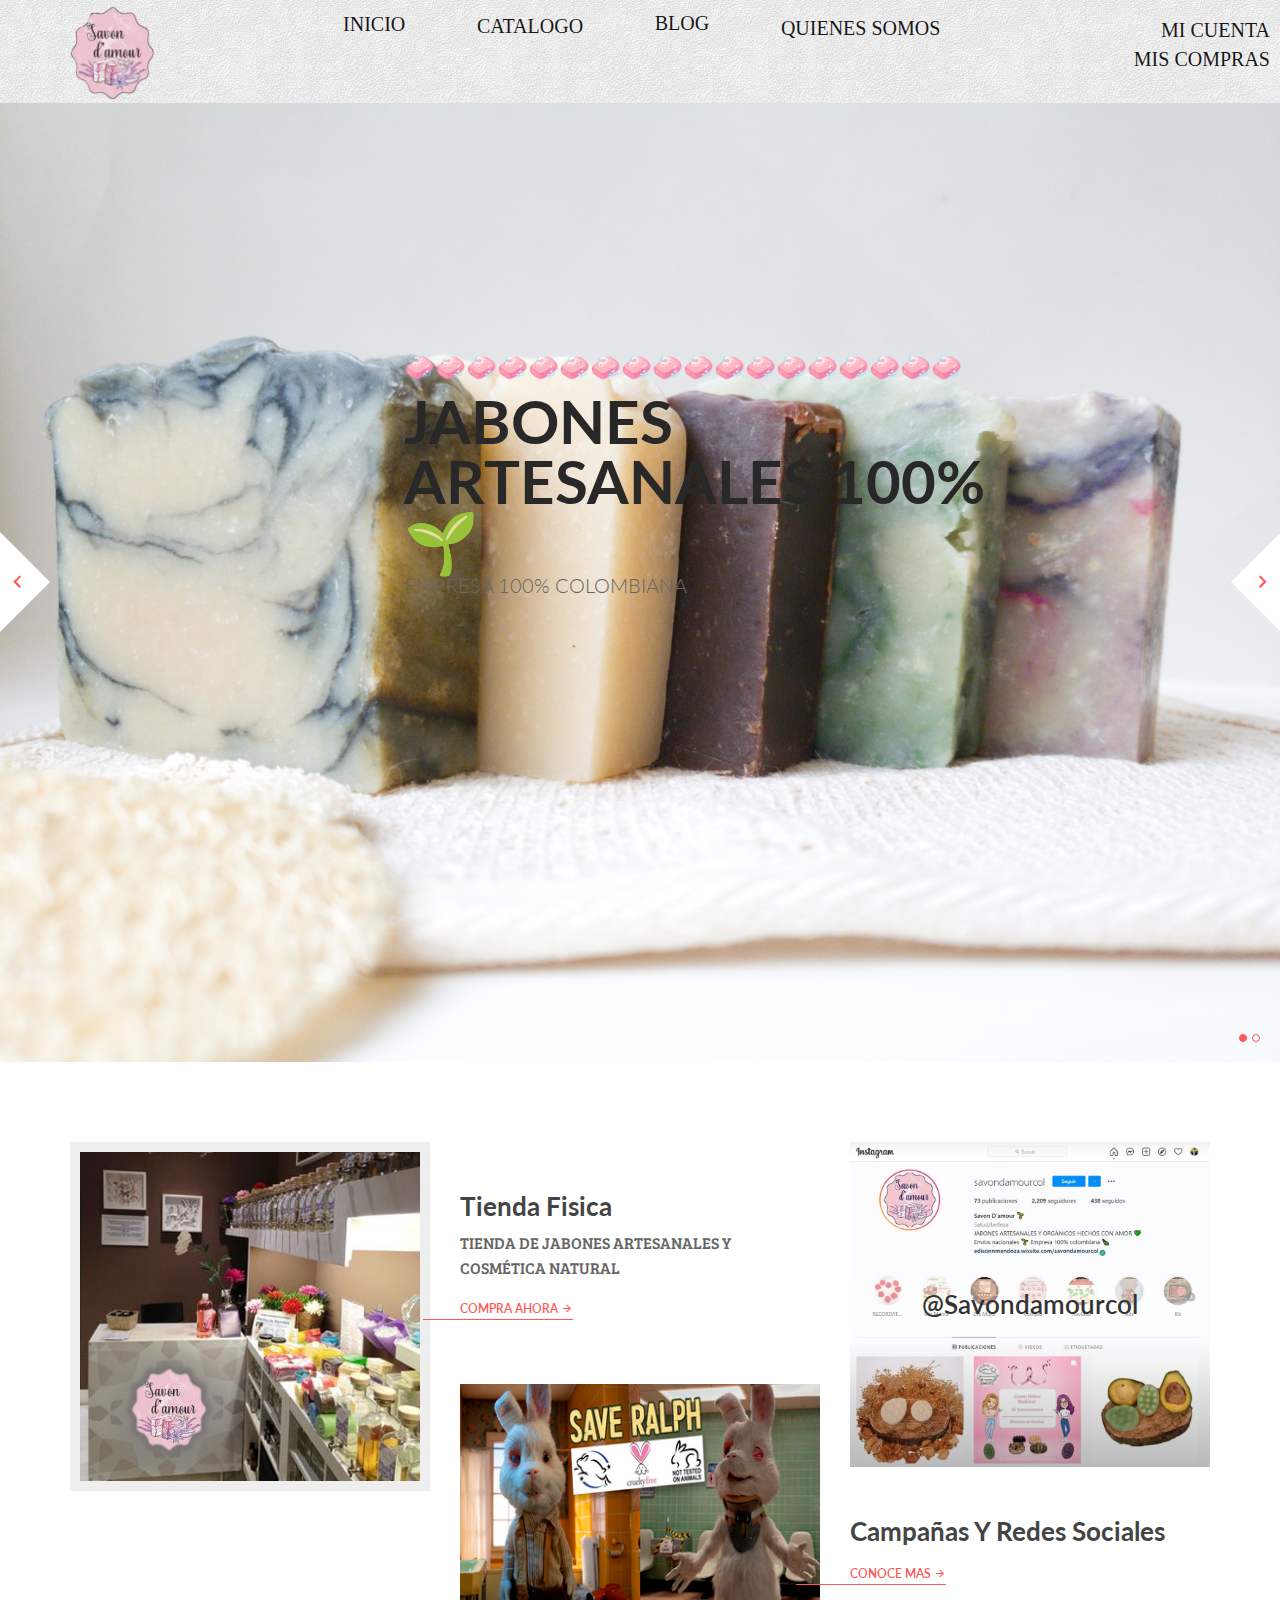
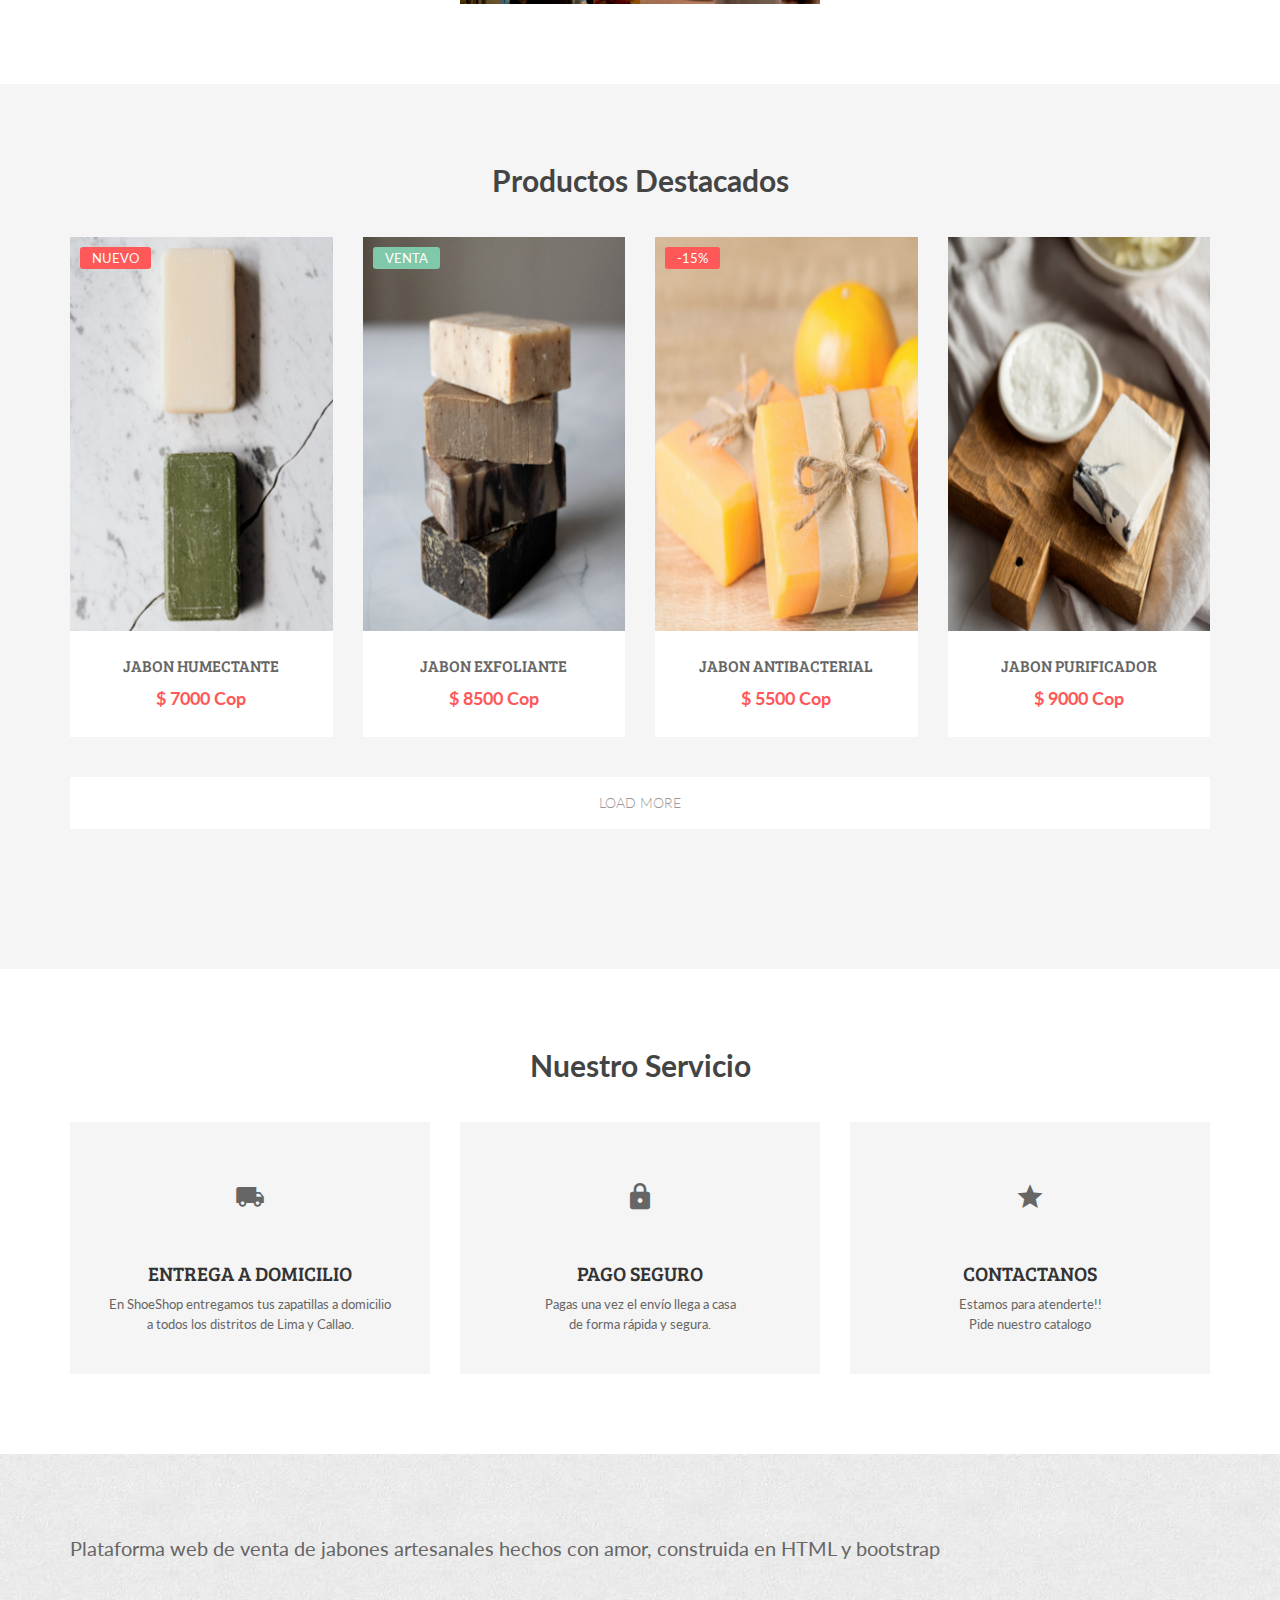
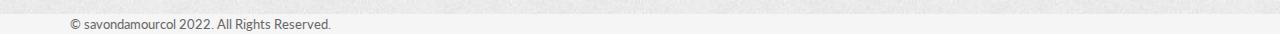
==== public/index.html @ d38d4f9b "subir proyecto" ====
<!DOCTYPE html>
<html class="no-js" lang="es">

<head>
  <meta charset="UTF-8" />
  <meta name="viewport" content="width=device-width, initial-scale=1.0" />

  <meta http-equiv="x-ua-compatible" content="ie=edge" />
  <title>Savon D Amour</title>
  <meta name="theme-color" content="#fe5858" />
  <meta name="description" content="" />
  <meta name="viewport" content="width=device-width, initial-scale=1" />
  <!-- favicon -->
  <link rel="shortcut icon" type="image/x-icon" href="img\soapicon.png" />

  <!-- Place favicon.ico in the root directory -->
  <!-- google fonts -->
  <link href="https://fonts.googleapis.com/css?family=Lato:400,900,700,300" rel="stylesheet" type="text/css" />
  <link href="https://fonts.googleapis.com/css?family=Bree+Serif" rel="stylesheet" type="text/css" />
  <!-- all css here -->
  <!-- bootstrap v3.3.6 css -->
  <link rel="stylesheet" href="css/bootstrap.min.css" />
  <!-- animate css -->
  <link rel="stylesheet" href="css/animate.css" />
  <!-- pe-icon-7-stroke -->
  <link rel="stylesheet" href="css/materialdesignicons.min.css" />
  <!-- pe-icon-7-stroke -->
  <link rel="stylesheet" href="css/jquery.simpleLens.css" />
  <!-- jquery-ui.min css -->
  <link rel="stylesheet" href="css/jquery-ui.min.css" />
  <!-- meanmenu css -->
  <link rel="stylesheet" href="css/meanmenu.min.css" />
  <!-- nivo.slider css -->
  <link rel="stylesheet" href="css/nivo-slider.css" />
  <!-- owl.carousel css -->
  <link rel="stylesheet" href="css/owl.carousel.css" />
  <!-- style css -->
  <link rel="stylesheet" href="style.css" />

  <style>
    #scrollUp {
      display: none !important;
    }
  </style>
  <!-- header  -->
</head>

<body>
  <div class="header">
    <div class="navegacion">
      <div class="logo" id="logoimagen">
        <a href="index.html"><img src="img\logosavon.png" alt="Savon D Amour logoATL" width="99px" /></a>
      </div>
      <div class="Menubarra">
        <ul class="menu">
          <li>
            <a href="index.html">
              <i class='bx bxs-ghost'></i>
              <span>Inicio</span>
            </a>

          </li>
          <li>
            <a href="../public/Catalogo/Catalogo.Html">
              <i class='bx bx-cloud'></i>
              <span>Catalogo</span>
            </a>

          </li>
          <li>
            <a href="">
              <i class='bx bx-food-menu'></i>
              <span>Blog</span>
            </a>
          </li>
          <li>
            <a href="../public/Quienes Somos/Quienes Somos.Html">
              <i class='bx bx-palette'></i>
              <span>Quienes Somos</span>
            </a>
          </li>

      </div>
      <div class="infouser">
        <ul>
          <li>
            <a href="">
              <span>MI CUENTA</span>
            </a>
          </li>
          <li>
            <a href="">
              <span>MIS COMPRAS</span>
            </a>
          </li>
        </ul>
      </div>
    </div>
  </div>

  <!-- header  end -->

  <!-- presentaciones -->
  <div class="main-slider-one slider-area">
    <div id="wrapper">
      <div class="slider-wrapper">
        <div id="mainSlider" class="nivoSlider">
          <img src="img/slider/home1/1.jpg" alt="main slider" title="#htmlcaption" />
          <img src="img/slider/home1/2.jpg" alt="main slider" title="#htmlcaption2" />
        </div>
        <div id="htmlcaption" class="nivo-html-caption slider-caption">
          <div class="container">
            <div class="slider-left slider-right">
              <div class="slide-text animated bounceInRight">
                <h3 class="bounceInDown">
                  &#x1f9fc&#x1f9fc&#x1f9fc&#x1f9fc&#x1f9fc&#x1f9fc&#x1f9fc&#x1f9fc&#x1f9fc&#x1f9fc&#x1f9fc&#x1f9fc&#x1f9fc&#x1f9fc&#x1f9fc&#x1f9fc&#x1f9fc&#x1f9fc
                </h3>
                <h1>Jabones Artesanales 100% &#x1f331</h1>
                <span>Empresa 100% colombiana</span>
              </div>
            </div>
          </div>
        </div>
        <div id="htmlcaption2" class="nivo-html-caption slider-caption">
          <div class="container">
            <div class="slider-left slider-right">
              <div class="slide-text animated bounceInRight">
                <h3>Elaborado por manos colombianas</h3>
                <h1>Conoce Nuestro Catalogo</h1>
                <span></span>
              </div>
              <div class="one-p animated bounceInLeft">
                <p>


                  En nuestra tienda de jabones artesanales y cosmética natural podrás encontrar y comprar únicamente
                  productos de alta calidad que cuidan tu piel y respetan el medio ambiente. Elaborados con ingredientes
                  100% naturales, son ideales para personas con piel sensible y aquellas que naturalmente se preocupan
                  por su salud y bienestar.
                </p>
              </div>
              <div class="animated slider-btn fadeInUpBig">
                <a class="shop-btn" href="shop.html">Shop now</a>
              </div>
            </div>
          </div>
        </div>
      </div>
    </div>
  </div>
  <!-- presentaciones end -->

  <!-- tienda fisica campaña y red social  -->
  <section class="collection-area section-padding">
    <div class="container">
      <div class="row">
        <div class="col-sm-4">
          <div class="single-colect banner collect-one">
            <a href="#"><img src="img/Datos/tienda.png" alt="" /></a>
          </div>
        </div>
        <div class="col-sm-4">
          <div class="colect-text">
            <h4><a href="#">Tienda fisica</a></h4>
            <h5>
              TIENDA DE JABONES ARTESANALES Y <br />
              COSMÉTICA NATURAL
            </h5>
            <a href="#">Compra ahora <i class="mdi mdi-arrow-right"></i></a>
          </div>
          <div class="collect-img banner margin single-colect">
            <a href="#"><img src="img/Datos/ambiente.png" alt="" /></a>
          </div>
        </div>
        <div class="col-sm-4">
          <div class="collect-img banner single-colect">
            <a href="#"><img src="img/Datos/intagram.png" alt="" /></a>
            <h2>@savondamourcol</h2>
          </div>
          <div class="colect-text">
            <h4><a href="#">Campañas y redes sociales</a></h4>
            <a href="#">Conoce mas <i class="mdi mdi-arrow-right"></i></a>
          </div>
        </div>
      </div>
    </div>
  </section>


  <!-- tienda fisica y campañas end -->

  <!-- Productos destacados start -->

  <section class="single-products section-padding extra-padding-bottom">
    <div class="container">
      <div class="row">
        <div class="col-xs-12">
          <div class="section-title text-center">
            <h2>Productos Destacados</h2>
          </div>
        </div>
      </div>
      <div class="wrapper">
        <ul class="load-list load-list-one">
          <li>
            <div class="row text-center">
              <div class="col-xs-12 col-sm-6 col-md-3">
                <div class="single-product">
                  <div class="product-img">
                    <div class="pro-type">
                      <span>nuevo</span>
                    </div>
                    <a href="#"><img src="img/products/jabon humectante.png" alt="Product Title" /></a>
                    <div class="actions-btn">
                      <a href="#"><i class="mdi mdi-cart"></i></a>
                      <a href="#" data-toggle="modal" data-target="#quick-view"><i class="mdi mdi-eye"></i></a>
                      <a href="#"><i class="mdi mdi-heart"></i></a>
                    </div>
                  </div>
                  <div class="product-dsc">
                    <p><a href="#">jabon humectante</a></p>
                    <span>$ 7000 Cop</span>
                  </div>
                </div>
              </div>


              <div class="col-xs-12 col-sm-6 col-md-3">
                <div class="single-product">
                  <div class="product-img">
                    <div class="pro-type sell">
                      <span>venta</span>
                    </div>
                    <a href="#"><img src="img/products/jabon exfoliante.png" alt="Imagen Producto" /></a>
                    <div class="actions-btn">
                      <a href="#"><i class="mdi mdi-cart"></i></a>
                      <a href="#" data-toggle="modal" data-target="#quick-view"><i class="mdi mdi-eye"></i></a>
                      <a href="#"><i class="mdi mdi-heart"></i></a>
                    </div>
                  </div>
                  <div class="product-dsc">
                    <p><a href="#">jabon exfoliante</a></p>
                    <span>$ 8500 Cop</span>
                  </div>
                </div>
              </div>
              <div class="col-xs-12 col-sm-6 col-md-3 r-margin-top">
                <div class="single-product">
                  <div class="product-img">
                    <div class="pro-type">
                      <span>-15%</span>
                    </div>
                    <a href="#"><img src="img/products/jabon antibacterial.png" alt="Imagen Producto" /></a>
                    <div class="actions-btn">
                      <a href="#"><i class="mdi mdi-cart"></i></a>
                      <a href="#" data-toggle="modal" data-target="#quick-view"><i class="mdi mdi-eye"></i></a>
                      <a href="#"><i class="mdi mdi-heart"></i></a>
                    </div>
                  </div>
                  <div class="product-dsc">
                    <p><a href="#">jabon antibacterial</a></p>
                    <span>$ 5500 Cop</span>
                  </div>
                </div>
              </div>
              <div class="col-xs-12 col-sm-6 col-md-3 r-margin-top">
                <div class="single-product">
                  <div class="product-img">
                    <a href="#"><img src="img/products/jabon purificador.png" alt="Imagen Producto" /></a>
                    <div class="actions-btn">
                      <a href="#"><i class="mdi mdi-cart"></i></a>
                      <a href="#" data-toggle="modal" data-target="#quick-view"><i class="mdi mdi-eye"></i></a>
                      <a href="#"><i class="mdi mdi-heart"></i></a>
                    </div>
                  </div>
                  <div class="product-dsc">
                    <p><a href="#">jabon purificador</a></p>
                    <span>$ 9000 Cop</span>
                  </div>
                </div>
              </div>
            </div>
          </li>
          <li>
            <div class="row text-center">
              <div class="col-xs-12 col-sm-6 col-md-3">
                <div class="single-product">
                  <div class="product-img">
                    <div class="pro-type">
                      <span>new</span>
                    </div>
                    <a href="#"><img src="img/products/jabon olor.png" alt="Imagen Producto" /></a>
                    <div class="actions-btn">
                      <a href="#"><i class="mdi mdi-cart"></i></a>
                      <a href="#" data-toggle="modal" data-target="#quick-view"><i class="mdi mdi-eye"></i></a>
                      <a href="#"><i class="mdi mdi-heart"></i></a>
                    </div>
                  </div>
                  <div class="product-dsc">
                    <p><a href="#">Jabon Olor</a></p>
                    <span>$ 6000 Cop</span>
                  </div>
                </div>
              </div>
              <div class="col-xs-12 col-sm-6 col-md-3">
                <div class="single-product">
                  <div class="product-img">
                    <a href="#"><img src="img/products/jabon purificador.png" alt="Imagen Producto" /></a>
                    <div class="actions-btn">
                      <a href="#"><i class="mdi mdi-cart"></i></a>
                      <a href="#" data-toggle="modal" data-target="#quick-view"><i class="mdi mdi-eye"></i></a>
                      <a href="#"><i class="mdi mdi-heart"></i></a>
                    </div>
                  </div>
                  <div class="product-dsc">
                    <p><a href="#">Jabon Purificador</a></p>
                    <span>$ 9000 Cop</span>
                  </div>
                </div>
              </div>
              <div class="col-xs-12 col-sm-6 col-md-3 r-margin-top">
                <div class="single-product">
                  <div class="product-img">
                    <div class="pro-type">
                      <span>new</span>
                    </div>
                    <a href="#"><img src="img/products/7.jpg" alt="Imagen Producto" /></a>
                    <div class="actions-btn">
                      <a href="#"><i class="mdi mdi-cart"></i></a>
                      <a href="#" data-toggle="modal" data-target="#quick-view"><i class="mdi mdi-eye"></i></a>
                      <a href="#"><i class="mdi mdi-heart"></i></a>
                    </div>
                  </div>
                  <div class="product-dsc">
                    <p><a href="#">jabon -----</a></p>
                    <span>$-----</span>
                  </div>
                </div>
              </div>
              <!-- single product end -->
              <div class="col-xs-12 col-sm-6 col-md-3 r-margin-top">
                <div class="single-product">
                  <div class="product-img">
                    <a href="#"><img src="img/products/8.jpg" alt="Imagen Producto" /></a>
                    <div class="actions-btn">
                      <a href="#"><i class="mdi mdi-cart"></i></a>
                      <a href="#" data-toggle="modal" data-target="#quick-view"><i class="mdi mdi-eye"></i></a>
                      <a href="#"><i class="mdi mdi-heart"></i></a>
                    </div>
                  </div>
                  <div class="product-dsc">
                    <p><a href="#">jabon -----</a></p>
                    <span>$-----</span>>
                  </div>
                </div>
              </div>
              <!-- single product end -->
            </div>
          </li>
        </ul>
        <button id="load-more-one">Load More</button>
      </div>
    </div>
  </section>
  <!-- productos destacados end -->

  <!-- servicios start -->
  <section class="service-area section-padding">
    <div class="container">
      <div class="row">
        <div class="col-xs-12">
          <div class="section-title text-center">
            <h2>Nuestro servicio</h2>
          </div>
        </div>
      </div>
      <div class="row text-center">
        <div class="col-sm-4">
          <div class="service-text">
            <i class="mdi mdi-truck"></i>
            <h4>entrega a domicilio</h4>
            <p>
              En ShoeShop entregamos tus zapatillas a domicilio<br />
              a todos los distritos de Lima y Callao.
            </p>
          </div>
        </div>
        <div class="col-sm-4">
          <div class="service-text">
            <i class="mdi mdi-lock"></i>
            <h4>PAGO seguro</h4>
            <p>
              Pagas una vez el envío llega a casa <br />
              de forma rápida y segura.
            </p>
          </div>
        </div>
        <div class="col-sm-4">
          <div class="service-text">
            <i class="mdi mdi-star"></i>
            <h4>Contactanos</h4>
            <p>
              Estamos para atenderte!!<br />
              Pide nuestro catalogo
            </p>
          </div>
        </div>
      </div>
    </div>
  </section>
  <!-- Productos -->
  <!-- footer section start -->
  <footer>
    <!-- footer-top area start -->
    <div class="footer-top section-padding">
      <div class="footer-dsc">
        <div class="container">
          <div class="row">
            <div class="col-lg-12" style="font-size: 2rem;">
              Plataforma web de venta de jabones artesanales hechos con amor, construida en HTML y bootstrap
            </div>
          </div>
        </div>
      </div>
    </div>
    <!-- footer-top area end -->
    <!-- footer-bottom area start -->
    <div class="footer-bottom">
      <div class="container">
        <div class="row">
          <div class="col-xs-12 col-sm-6">
            <p>&copy; savondamourcol 2022. All Rights Reserved.</p>
          </div>
          <div class="col-xs-12 col-sm-6 text-right">
            <a href="#"><img src="img/footer/payment.png" alt="" /></a>
          </div>
        </div>
      </div>
    </div>
    <!-- footer-bottom area end -->
  </footer>
  <!-- footer section end -->

  <!-- all js here -->
  <!-- jquery latest version -->
  <script src="js/vendor/jquery-1.12.3.min.js"></script>
  <!-- bootstrap js -->
  <script src="js/bootstrap.min.js"></script>
  <!-- owl.carousel js -->
  <script src="js/owl.carousel.min.js"></script>
  <!-- meanmenu js -->
  <script src="js/jquery.meanmenu.js"></script>
  <!-- countdown JS -->
  <script src="js/countdown.js"></script>
  <!-- nivo.slider JS -->
  <script src="js/jquery.nivo.slider.pack.js"></script>
  <!-- simpleLens JS -->
  <script src="js/jquery.simpleLens.min.js"></script>

  <!-- load-more js -->
  <script src="js/load-more.js"></script>
  <!-- plugins js -->
  <script src="js/plugins.js"></script>
  <!-- main js -->
  <script src="js/main.js"></script>



</body>

</html>
---- public/style.css ----
:root {
  --color-primary: #fe5858;
}



html, body {height: 100%;}
.floatleft {float:left}
.floatright {float:right}
.alignleft {float:left;margin-right:15px;margin-bottom: 15px}
.alignright {float:right;margin-left:15px;margin-bottom: 15px}
.aligncenter {display:block;margin:0 auto 15px}
a:focus {outline:0px solid}
img {max-width:100%;}
.fix {overflow:hidden}
p {margin:0px;}
h1, h2, h3, h4, h5, h6 {
	margin: 0 0 10px;
	font-family: 'Lato', sans-serif;
	text-transform:uppercase;
	font-weight:600;
}
a {
	transition: all 0.3s ease 0s;
	text-decoration:none;
	font-weight:500;
	color:#666;
	text-transform:uppercase;
}
a:hover,a:hover, a:focus {
	color: var(--color-primary);
	text-decoration: none;
}
button:focus,a:focus {
    border: 0;
    outline: 0;
}
a:active, a:hover {
	outline: 0 none;
	text-decoration:none;
}
.animated {animation-duration: 1.5s;}
i{font-size:16px;}
p{
	color:#666666;
	font-size:13px;
	font-weight:400;
	line-height:20px;
}
ul{
	list-style: outside none none;
	margin: 0;
	padding: 0
}
ul li{float:left;}
hr.line {
	background: #ef6644 none repeat scroll 0 0;
	border: 0 none;
	height: 1px;
	margin: 0 auto;
	width: 100px;
}
.section-padding{padding:80px 0;}
.section-padding-top{padding-top:80px;}
.section-padding-bottom{padding-bottom:80px;}
.d-table {
    display: table;
    height: 100vh;
    width: 100%;
}
.d-tablecell {
    display: table-cell;
    height: 100%;
    vertical-align: middle;
}
.col-text-center{
	float: none !important;
	margin-left: auto !important;
	margin-right: auto !important;
}
/*header*/

.navegacion{
    width: 100%;
    height: auto;
    padding:0.5% 0%;
background-image:url(./img/footer/bg.jpg) ;
    top: 0;
    display: flex;
}
.logo{
    font-family: 'Lobster', cursive;
    color:rgb(6, 6, 6);
    font-size: 7px;
    margin: 0 5%;
    width: 15%;
    height: 90px;
    

}

.Menubarra{
width:75%;
}
.infouser{
width: 30%;
padding:10px;
}
.menu >li>a>i{
    display: block;
padding-left: 20%;
padding-bottom: 5%;
}
a{
    text-decoration:none ;
font-size: 100% ;
}
li{
    list-style:none;
}
.navegacion ul span{
    font-family: 'Silkscreen', cursive;
    color: rgba(0, 0, 0, 0.904);
    font-size: 20px;
    text-align: center;
    
}
nav div{
    display: inline-block;
}
.menu > li , .infouser >ul > li {
    display: inline-block;
    margin-left: 10%;
}


.infouser> ul >li{
    float: right;
}
#logoimagen{
align-self:center ;
}
/* ScrollUp */
#scrollUp {
	background-color: #eee;
	bottom: 60px;
	font-size: 22px;
	height: 30px;
	right: 12px;
	text-align: center;
	text-decoration: none;
	width: 30px;
}
#scrollUp i{color:var(--color-primary);line-height: 30px;}
#scrollUp:hover{background-color: var(--color-primary);}
#scrollUp:hover i{color:#fff;}
.clear{clear:both}
body {
	font-family: 'Lato', sans-serif;
	color:#666666;
	font-size:13px;
	font-weight:400;
}
.contenedorheader{
	width:50px;
}
/* section title */
.section-title > h2 {
    color: #444;
    display: inline-block;
    margin-bottom: 0px;
	font-weight:700;
	text-transform:capitalize;
}
.section-title {
    margin-bottom: 40px;
}
::-moz-selection {
    background: #b3d4fc;
    text-shadow: none;
}
::selection {
    background: #b3d4fc;
    text-shadow: none;
}
.browserupgrade {
    margin: 0.2em 0;
    background: #ccc;
    color: #000;
    padding: 0.2em 0;
}
input::-moz-placeholder, textarea::-moz-placeholder{opacity:1;}
input:focus, textarea:focus {outline: 0px;}
/*-------------------------------------
[ 2. home version one ]
---------------------------------------*/
/* header section */
.middel-top .left, .middel-top .right {
    width: 20%;
}
.middel-top {
    border: 1px solid #ccc;
    border-top: 0px solid #ccc;
}
.middel-top .right a {
    font-size: 16px;
    line-height: 75px;
}
.middel-top .right > ul > li {
    float: left;
    width: 50%;
}
.middel-top .right li:last-child a i {border: 0 none;}
.header-one .right li {position:relative;}
.middel-top .right li ul a,.middel-top ul.right li ul li a {
    display: block;
    line-height: 1;
    padding: 8px 10px;
    text-align: left;
    text-transform: capitalize;
    width: auto;
}
.header-one .right ul li ul ,.middel-top ul.right li ul{
	background: #fff none repeat scroll 0 0;
	left: 0;
	opacity: 0;
	padding: 8px;
	position: absolute;
	top: 95px;
	transition: all 0.4s ease 0s;
	visibility: hidden;
	width: 125px;
	z-index: 99;
	border: 1px solid #ddd;
	border-top:0;
}
.header-one .right ul li:hover ul,.middel-top ul.right li:hover ul {
    opacity: 1;
    top: 76px;
    visibility: visible;
}
.middel-top ul.right li ul {top: 60px;}
.middel-top ul.right li:hover ul {top: 37px;}
.middel-top .right a i {
	border-right: 1px solid #ccc;
	width: 100%;
	line-height: 30px;
}
.middel-top .left p {line-height: 75px;}
header .logo ,.cart-itmes{line-height: 150px;}
.cart-itmes > a.cart-itme-a {
	font-size: 16px;
	text-transform: lowercase;
	position: relative;
	top: 10px;
}
.cart-itmes a.cart-itme-a i {
	font-size: 25px;
	left: 50%;
	margin-left: -13px;
	margin-top: -35px;
	position: absolute;
	top: 50%;
}
.cart-itmes > a.cart-itme-a strong ,.menu-cart-text > strong,.total strong,.mainmenu li:hover >a,.mainmenu li a.active,.header-one .right li:hover >a,.header-one .right li a.active,header .parent-active > a{
    color: var(--color-primary);
}
/* cartdrop */
.cart-itmes .cartdrop {line-height: initial;}
.cartdrop {
	padding: 50px 0;
	right: 0;
	width: 415px;
}
.sin-itme {padding: 0 50px;}
.sin-itme i {
    background: #f5f5f5 none repeat scroll 0 0;
    cursor: pointer;
    float: left;
    font-size: 16px;
    height: 30px;
    line-height: 30px;
    margin-top: 45px;
    transition: all 0.3s ease 0s;
    width: 30px;
}
.cart-img {
    border: 1px solid transparent;
    float: left;
    margin: 0 30px 30px;
	width:83px;
}
.menu-cart-text {text-align: left;}
.sin-itme i:hover {
    background: var(--color-primary) none repeat scroll 0 0;
    color: #fff;
}
.sin-itme:hover .cart-img {border-color: var(--color-primary);}
.menu-cart-text span,.goto {color: #999;}
.menu-cart-text a  h5 {
	font-weight:400;
    font-family: 'Bree Serif', serif;
}
.menu-cart-text > strong,.total > span,.menu-cart-text span ,.out-menu ,.mainmenu a ,.cart-itmes > a.cart-itme-a,.slide-text span {
    display: block;
}
.menu-cart-text > strong {
    display: block;
    font-size: 16px;
    font-weight: 800;
    margin-top: 10px;
}
.total > span {
    border-bottom: 2px solid #eeeeee;
    border-top: 2px solid #eeeeee;
    font-size: 14px;
    font-weight: 800;
    line-height: 58px;
    text-transform: uppercase;
}
.total strong {font-weight: 800;}
.goto {
    display: inline-block;
    font-weight: 700;
    line-height: 60px;
}
.out-menu {
    background: #eeeeee none repeat scroll 0 0;
    font-size: 14px;
    font-weight: 700;
    line-height: 40px;
    margin: 0 50px;
}
.out-menu:hover,.wrapper > button:hover {
    background: var(--color-primary) none repeat scroll 0 0;
    color: #fff;
}
/* top middel */
.middel-top .center {
	border-left: 1px solid #ccc;
	border-right: 1px solid #ccc;
	line-height: 75px;
	width: 60%;
}
.middel-top .center button {
    border:0;
    background: transparent none repeat scroll 0 0;
    font-size: 16px;
    height: 31px;
    line-height: 30px;
    margin-right: -3px;
}
.middel-top .center input {
    border:0;
    color: #999;
    height: 30px;
    line-height: 30px;
    padding: 5px;
    width: 480px;
}
.middel-top .center form {
	border-bottom: 1px solid #ccc;
	display: inline-block;
	line-height: 30px;
}
.bordercolor form{border-color:var(--color-primary)!important;transition:.5s;}
header.header-one {
	box-shadow: 0 0 3px rgba(25, 25, 25, 0.56);
	position: relative;
	z-index: 999;
}
.mainmenu li {
    border-right: 1px solid #ccc;
    width: 16.666%;
	position:relative;
}
.mainmenu a {
	font-size: 16px;
	line-height: 75px;
}
.mainmenu li:first-child {border-left: 1px solid #ccc;}
.mobile-menu-area{display:none;}
/* dropdown menu */
.mainmenu li > ul > li {
    border: 0 none;
    float: none;
    width: auto;
}
.mainmenu li > ul > li:first-child {
    border: 0 none;
}
.cartdrop,.mainmenu li > ul{
    position: absolute;
    top: 150%;
    transition: all 0.5s ease 0s;
    visibility: hidden;
    z-index: 99999;
    opacity: 0;
    background: #fff none repeat scroll 0 0;
}
.mainmenu li > ul.dropdown {
	left: 0;
	padding: 25px;
	text-align: left;
	width: 184px;
	box-shadow:0 3px 7px rgba(221, 221, 221, 0.8);
}
.mainmenu li > ul > li > a {
    font-size: 13px;
    font-weight: 500;
    line-height: 1;
    margin-bottom: 20px;
}
.mainmenu li > ul > li:last-child a {
    margin-bottom: 0;
}
.mainmenu li:hover ul ,.cart-itmes:hover .cartdrop{
    opacity: 1;
    top: 101%;
    visibility: visible;
}
/* maga menu */
.mainmenu ul.magamenu {
	padding: 40px;
	width: 777px;
	box-shadow:0 3px 7px rgba(221, 221, 221, 0.8);
}
.mainmenu ul.magamenu li {
    float: left;
    margin-left: 70px;
}
.mainmenu ul.magamenu li ul {
    background: transparent none repeat scroll 0 0;
    margin: 0;
    padding: 0;
    position: unset;
}
.mainmenu ul.magamenu li ul li {
    float: none;
    margin: 0;
    text-align: left;
}
.mainmenu ul.magamenu li ul li:first-child,.mainmenu ul.magamenu li:first-child {
    margin-left: 0;
}
.magamenu h5 {
    font-size: 13px;
    margin-bottom: 25px;
}
.mainmenu .magamenu li a {
    color: #999;
    margin-bottom: 15px;
    text-transform: capitalize;
}
.mainmenu .magamenu li a:hover ,.colect-text > h4 a:hover{
    color: var(--color-primary);
}
.mainmenu ul.magamenu > li:first-child a {margin-bottom: 0;}
/* sticky menu */
#sticky-menu.sticky,#sticky-menu-2.sticky-2{
	position: fixed;
	top: 0;
	z-index: 999;
	width: 100%;
	background: rgba(0, 0, 0, 0.8) none repeat scroll 0 0;
	box-shadow: 0 0 5px 0 #000;
	transition: all 0.5s ease 0s;
}
#sticky-menu.sticky .mainmenu ul> li > a,#sticky-menu-2.sticky-2 .mainmenu ul> li > a{
	color:#fff;
}
#sticky-menu.sticky .mainmenu ul li ul li  a,#sticky-menu-2.sticky-2 .mainmenu  ul li ul li  a{
	color:inherit;
}

.slider-wrapper{position:relative;}
.nivoSlider > img {
	max-width: 100%;
	max-height: 900%;
	object-fit: auto;}
.nivo-caption {
	background: transparent none repeat scroll 0 0;
	box-sizing: border-box;
	color: #fff;
	display: none;
	left: 0;
	opacity: 1;
	overflow: visible;
	top:40%;
}
.nivo-caption .slider-right {
	left: inherit;
	position: absolute;
	right: 20%;
	margin-top: -133px;
}
.right-width p {width: 80%;}
.nivo-caption p,.nivo-caption  {padding:0;}
.nivo-caption .slider-right {
  width: 620px;
}
.slide-text h3 {
	color: #333;
	font-size: 25px;
	font-weight: 400;
}
.slide-text h1 {
	color: #282828;
	font-size: 60px;
	font-weight: 700;
	line-height: 1;
	margin-bottom: 0;
}
.slide-text span {
	color: #666666;
	font-size: 20px;
	font-weight: 300;
	text-transform: uppercase;
	margin-bottom: 20px;
}
.slide-text p.one-p {
	color: #666666;
	font-size: 13px;
	font-weight: 400;
}
.slider-btn {margin-top: 40px;}
.nivo-caption a {
	border: 1px solid #ccc;
	color: #666;
	display: inline-block !important;
	font-size: 14px;
	font-weight: 600;
	line-height: 40px;
	padding: 0 50px;
}
.nivo-caption a:hover {
	border-color: var(--color-primary) ;
	background: var(--color-primary) ;
	color:#fff;
}
/* collection section */
.collect-img h2 {
    background: rgba(255, 255, 255, 0.5) none repeat scroll 0 0;
    color: #333;
    font-size: 26px;
    line-height: 50px;
    margin: -25px 0 0;
    position: absolute;
    text-align: center;
    text-transform: capitalize;
    top: 50%;
    width: 100%;
}
.collect-img {position: relative;}
.collect-img.margin{margin-top: 64px;}
.collect-one img {border: 10px solid #eee;}
.colect-text > h4 a {
	color: #444;
	font-size: 26px;
	font-weight: 700;
	text-transform: capitalize;
}
.colect-text h5 {
	color: #666;
	font-family: "Bree Serif",serif;
	font-size: 16px;
	font-weight: 400;
	line-height: 25px;
}
.colect-text {margin-top: 50px;}
.colect-text > a {
    color: var(--color-primary);
    display: inline-block;
    font-size: 12px;
    font-weight: 600;
    margin-top: 10px;
	padding-bottom:3px;
    position: relative;
    transition: all 0.3s ease 0s;
}
.colect-text > a::after {
    background: var(--color-primary) none repeat scroll 0 0;
    bottom: 0px;
    content: "";
    height: 1px;
    position: absolute;
    right: 0;
    width: 150px;
    z-index: 2;
}
.colect-text > a:hover::after {
    background: #444 none repeat scroll 0 0;
}
.colect-text > a:hover {color: #444;}

/* banner hover effect */
.banner a::before {
	background-color: rgba(255, 255, 255, 0.15);
	content: "";
	height: 100%;
	left: 0;
	position: absolute;
	top: 0;
	transition: all 0.3s ease-out 0s;
	width: 100%;
	transform:scale(0);
}
.banner a::after {
	background-color: rgba(255, 255, 255, 0.15);
	bottom: 0;
	content: "";
	height: 0;
	position: absolute;
	right: 0;
	transition: all 0.3s ease-out 0s;
	width: 0;
}
.banner a {
	display:block;
	height: 100%;
	max-width: 100%;
	position: relative;
	width: 100%;
}
.banner:hover a::after, .banner:hover a::before {
	height: 100%;
	transition: all 0.4s ease-out 0s;
	width: 100%;
}
.banner:hover a::before {
	transform:scale(1);
	transition: all 0.4s ease-out 0s;
}
/* single products section */
.product-dsc > p a {
    color: #666;
    display: inline-block;
    font-size: 16px;
    font-weight: 400;
	font-family: "Bree Serif",serif;
}
.product-dsc > p a,.colect-text > p{margin-bottom: 10px;}
.single-product {
	background: #fff none repeat scroll 0 0;
	transition: all 0.4s ease 0s;
}
.single-product:hover {
    box-shadow: 0 0 5px 0 rgba(25, 25, 25, 0.3);
}
.product-dsc {padding: 25px 0;}
.product-dsc > span {
    color: var(--color-primary);
    font-size: 18px;
    font-weight: 700;
}
.pro-type {
    background: var(--color-primary) none repeat scroll 0 0;
    color: #fff;
    left: 10px;
    line-height: 22px;
    padding: 0 12px;
    position: absolute;
    text-transform: uppercase;
    top: 10px;
	border-radius:3px;
}
.pro-type.sell {background: #7fc8aa none repeat scroll 0 0;}
.product-img {position: relative;}
.actions-btn > a {
    background: #fff none repeat scroll 0 0;
    border-radius: 50%;
    color: #333333;
    display: inline-block;
    font-size: 18px;
    height: 35px;
    line-height: 35px;
    margin: 0 4px;
    width: 35px;
}
.actions-btn {
    left: 50%;
    margin-left: -63px;
    margin-top: -17.5px;
    position: absolute;
    top: 50%;
    opacity: 0;
    transform: scale(2);
    transition: all 0.4s ease 0s;
}
.actions-btn > a:hover {
    background: var(--color-primary) none repeat scroll 0 0;
    color: #fff;
}
.single-product:hover .actions-btn {
    opacity: 1;
    transform: scale(1);
}
.wrapper > button,.single-product:hover .actions-btn {
    transition: all 0.3s ease 0s;
}
/* load more */
.load-list{
	list-style: none;
	padding: 0;
	margin: 0;
}
.load-list li{
	position: relative;
	margin-bottom: 40px;
	float:none;
}
.load-list li:last-child  {margin-bottom: 0px;}
.wrapper > button,.wrapper-two button {
    background: #fff none repeat scroll 0 0;
    border: 0 none;
    color: #999;
    display: block;
    font-size: 14px;
    font-weight: 300;
    line-height: 50px;
    text-transform: uppercase;
    width: 100%;
}
/* coming product section */
.coming-product .padding {padding: 50px 0;}
.single-products.extra-padding-bottom{padding-bottom:140px;}
.single-products.extra-padding-top{padding-top:140px;}
.large-img {
    margin: -60px 0;
    padding: 10px;
}
.large-img,.tab-menu li a, .tab-menu li a:hover,.tab-menu li.active::after  {
    box-shadow: 0 0 5px rgba(25, 25, 25,.2);
}
.tab-menu li:first-child {
    margin-bottom: 27px;
}
.tab-menu li a, .tab-menu li a:hover {
	border: 0 none;
	border-radius: 0;
	box-shadow: 0 0 5px rgba(25, 25, 25, 0.2);
	display: block;
	padding: 10px;
}
.nav-tabs > li.active > a, .nav-tabs > li.active > a:hover, .nav-tabs > li.active > a:focus {
  border-width: 0;
}
.nav-tabs {border-bottom: 0;}
.tab-menu li.active {position: relative;}
.tab-menu li.active::after {
	content: "";
	height: 0;
	margin-top: -6px;
	position: absolute;
	right: -50.8%;
	top: 50%;
	transform: rotate(45deg);
	width: 0;
	z-index: 666;
	border-left: 14px solid #fff;
	border-right: 14px solid transparent;
	border-bottom: 14px solid #fff;
	border-top: 14px solid transparent;
	box-shadow: -3px 3px 3px -4px ;
}
.single-coming {padding-left: 30px;}
.single-coming h4 {
    font-size: 20px;
    font-weight: 400;
    line-height: 24px;
	font-family: "Bree Serif",serif;
}
.single-coming span {
    color: var(--color-primary);
    font-size: 16px;
    font-weight: 700;
}
.single-coming span del {
    color: #ccc;
    font-size: 13px;
    font-weight: 400;
}
.single-coming p.come-p {
	padding-bottom: 30px;
	padding-top: 32px;
}
.single-coming .color-size li {
    clear: both;
    display: table;
    float: none;
}
.single-coming .color-size li span{
    float: left;
    display: block;
    width: 85px;
}
.single-coming ul li span {
    color: #666;
    font-size: 13px;
    font-weight: 500;
    margin-bottom: 12px;
    text-transform: uppercase;
}
.single-coming ul li strong {
    font-weight: 800;
    margin-right: 18px;
}
.single-coming ul li a {
    margin-left: -4px;
    padding-right: 16px;
    text-transform: capitalize;
}
.count-text li {
	border: 3px solid #ccc;
	font-size: 16px;
	font-weight: 600;
	height: 70px;
	margin-right: 10px;
	padding: 10px 0;
	text-align: center;
	text-transform: uppercase;
	width: 70px;
}
.count-text li:last-child,.single-coming .count-text li span{margin:0;}
.count-text {margin-top:24px;}
.single-coming .count-text li p ,.coming-product2 .count-text li p{
	font-weight: 600;
	font-size: 16px;
	margin-bottom:3px;
}
.single-coming .count-text li span,.coming-product2 .count-text li span{
	color: var(--color-primary) ;
	font-weight: 800;
	font-size: 16px;
}
/* tab-products section */
.product-tab {display: inline-block;}
.product-tab li a {
    color: #999;
    font-size: 30px;
    font-weight: 700;
    text-transform: capitalize;
}
.product-tab li a span {padding: 0 15px;}
.product-tab li.active a {color: #333;}
/* service section */
.service-text {padding: 40px 0;}
.service-text i {
    border-radius: 50%;
    font-size: 30px;
    height: 70px;
    line-height: 70px;
    margin-bottom: 30px;
    transition: all 0.3s ease 0s;
    width: 70px;
}
.service-text:hover i {
    background: var(--color-primary) none repeat scroll 0 0;
    color: #fff;
}
.service-text h4{
    color: #333;
    font-size: 20px;
	font-family: "Bree Serif",serif;
    font-weight: 400;
}
.service-text a:hover,.footer-menu a:hover i {
    color: var(--color-primary);
}


/* footer section */
footer ,.latest-blog,.single-products,.service-text,.coming-product.coming-product2 {
    background: #f5f5f5 none repeat scroll 0 0;
}
footer{
top: 0%;
}

.newsletter input ,.footer-two .newsletter textarea,.custom-mess textarea {
    border: 0 none;
    color: #999;
    font-weight: 00;
    line-height: 40px;
    padding: 0 20px;
    width: 250px;
}
.newsletter input[type="submit"] {
    color: #666;
    font-weight: 400;
    margin-left: 7px;
    text-transform: uppercase;
    width: auto;
}
.newsletter form ,.social-icons a,.barnd-bg > a{
    display: inline-block;
}
.newsletter {
    padding: 5px 0;
    text-align: right;
}
.newsletter input[type="submit"],.social-icons a {
    transition: all 0.3s ease 0s;
}
.newsletter input[type="submit"]:hover,.social-icons a:hover ,.footer-two .social-icons a:hover,.error-content > a:hover,.list-btn > a:hover,.submit-text > button:hover,.submit-text a:hover,.products-two .wrapper button:hover {
    background: var(--color-primary) none repeat scroll 0 0;
    color: #fff;
}
/* footer top */
.footer-top {
  background: rgba(0, 0, 0, 0) url("img/footer/bg delgado.jpg") no-repeat scroll center center / cover ;
  height:70px;
}
.footer-title > h4 {
    color: #333;
    font-size: 20px;
    font-weight: 800;
    margin-bottom: 40px;
}
.footer-text i {
    background: #666 none repeat scroll 0 0;
    border-radius: 3px;
    color: #fff;
    float: left;
    font-size: 18px;
    height: 30px;
    line-height: 30px;
    margin-right: 15px;
    margin-top: 5px;
    text-align: center;
    width: 30px;
}
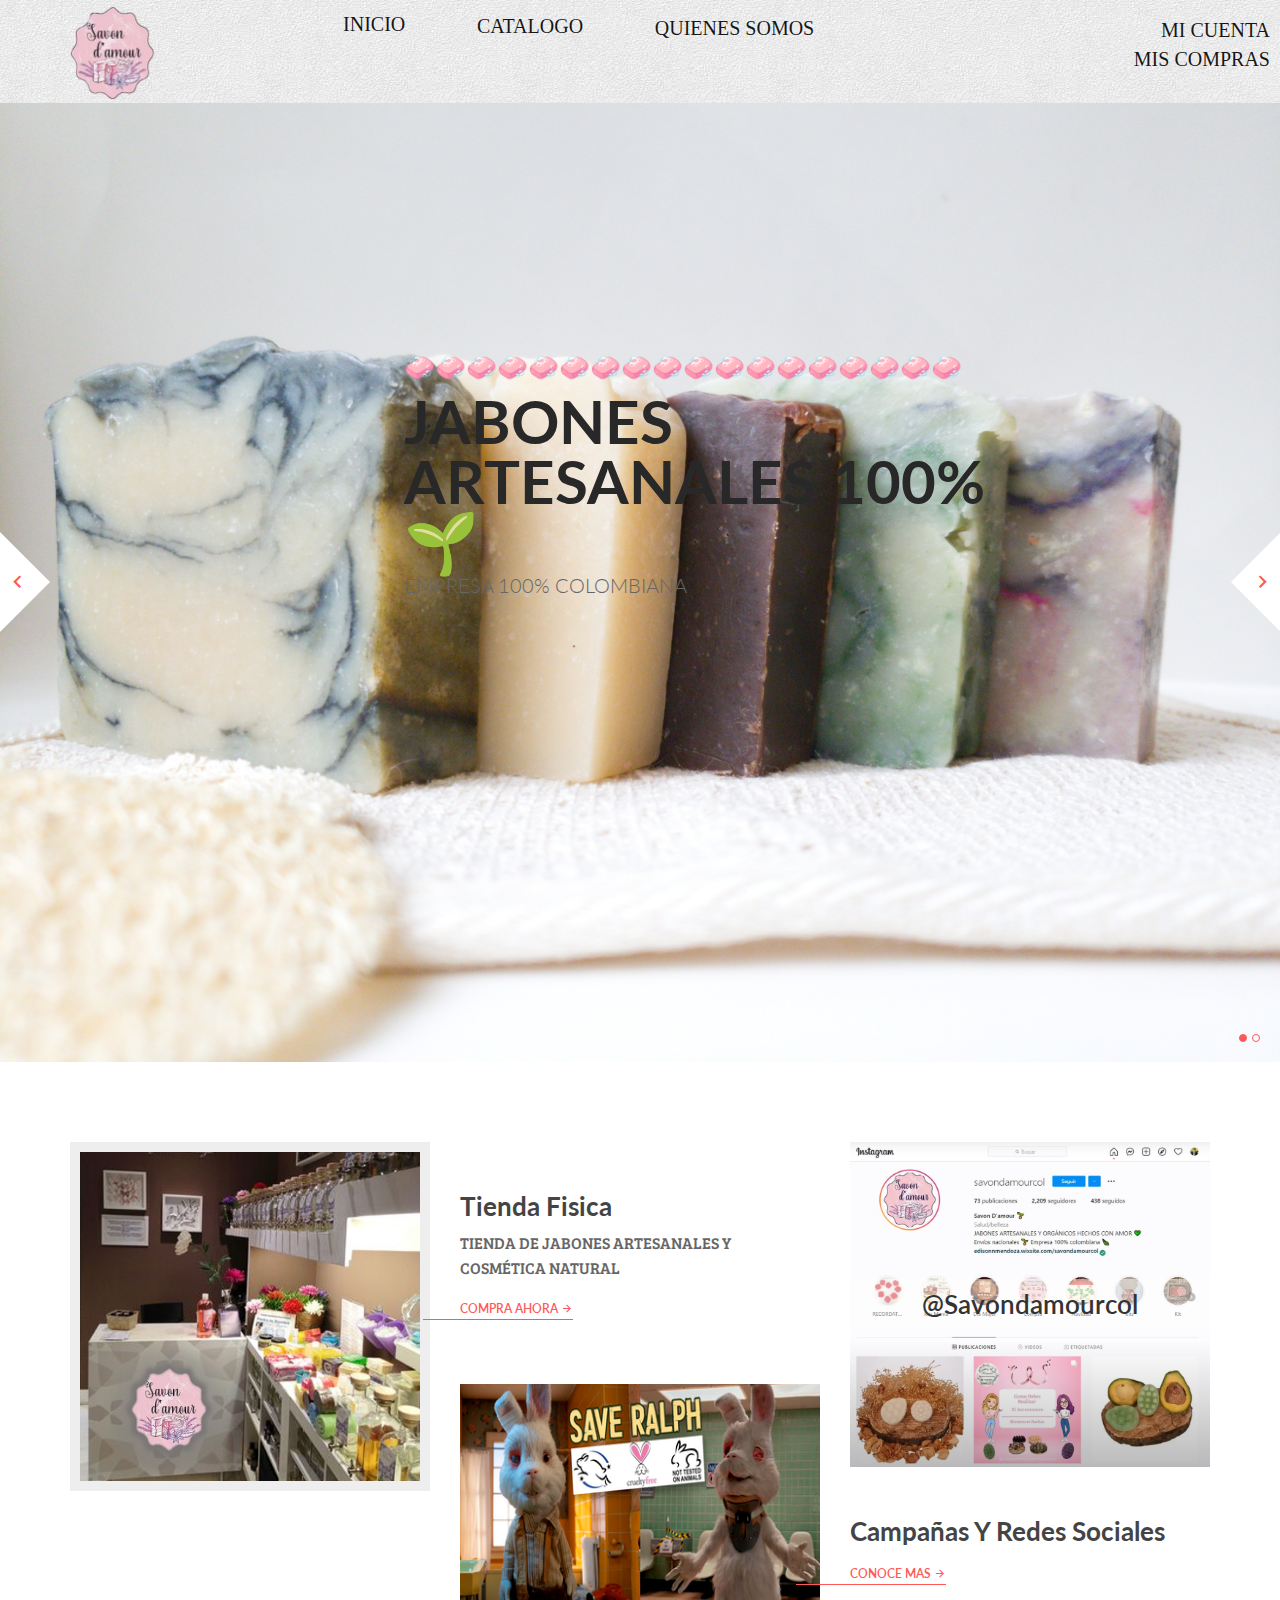
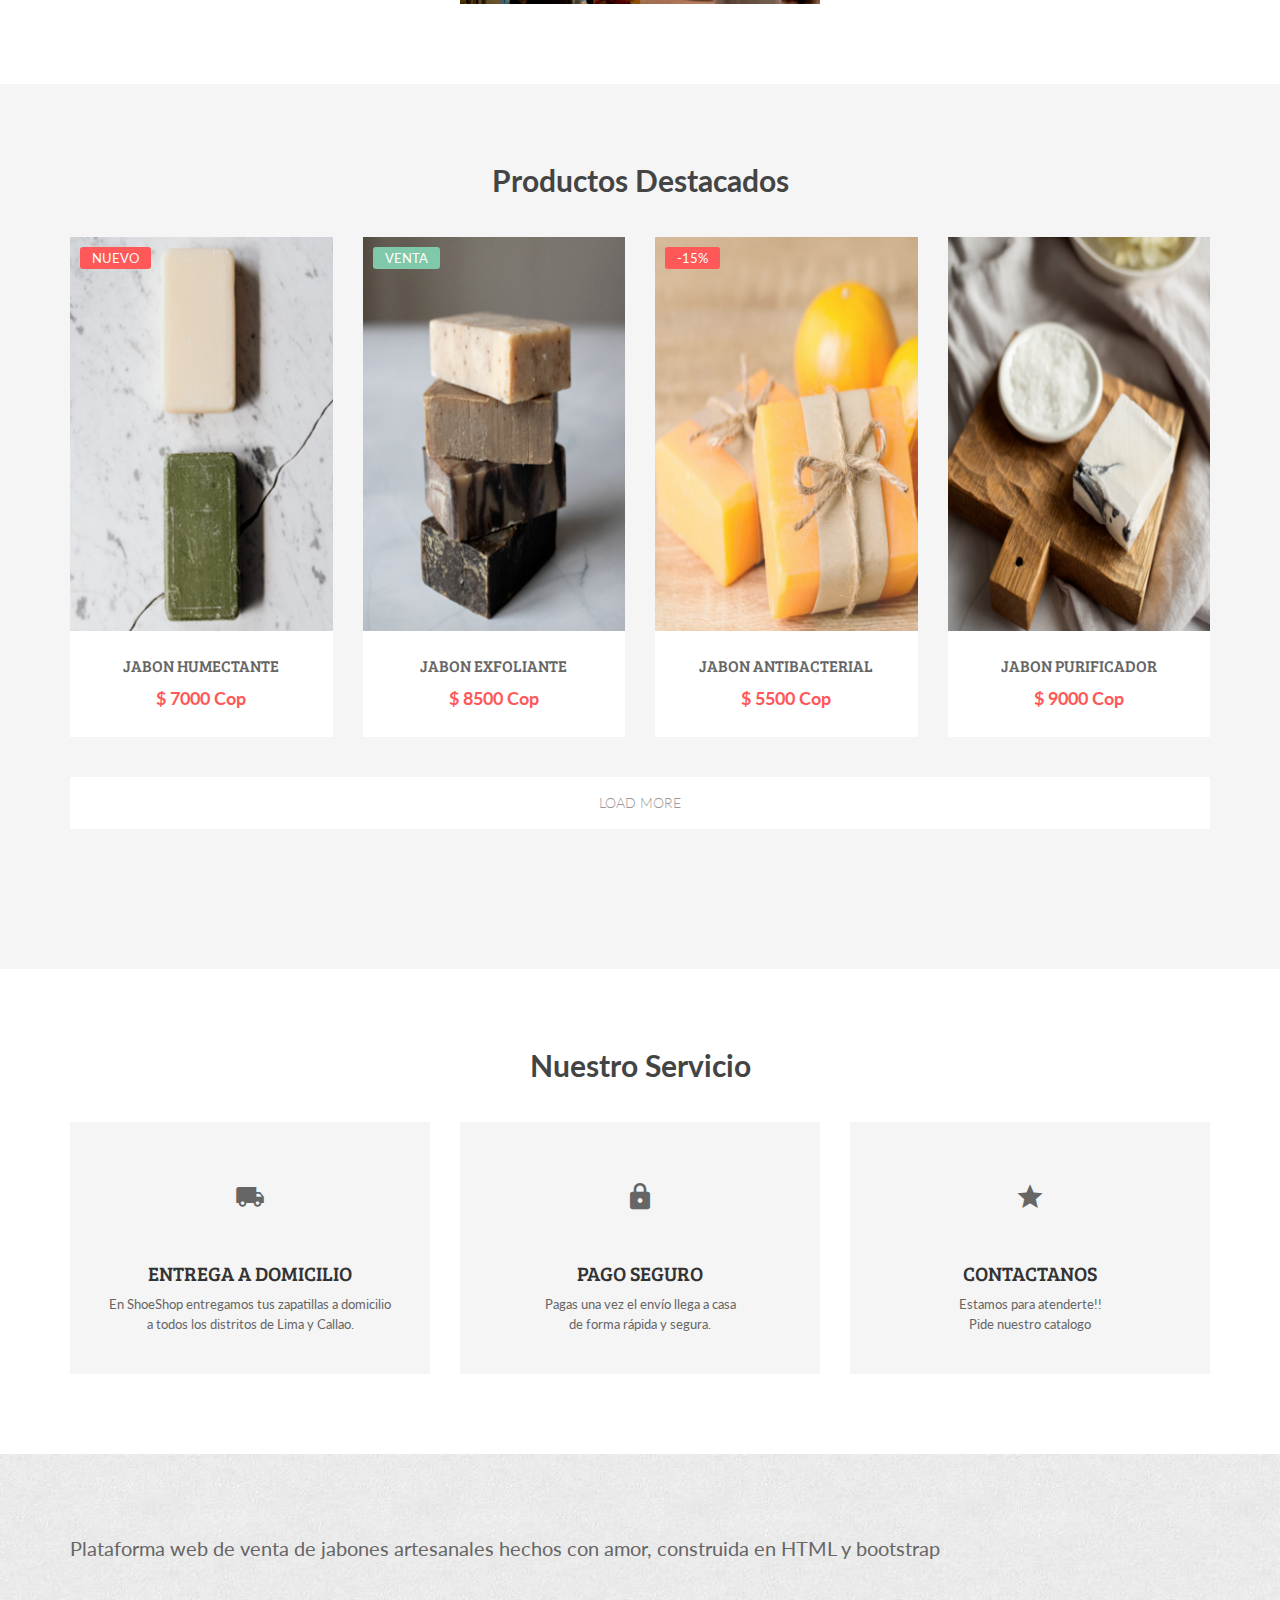
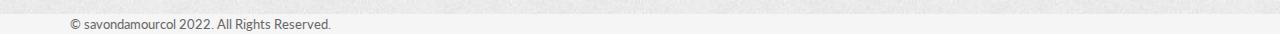
==== commit 567ab512: "subir productos" ====
--- a/public/index.html
+++ b/public/index.html
@@ -67,12 +67,7 @@
             </a>
 
           </li>
-          <li>
-            <a href="">
-              <i class='bx bx-food-menu'></i>
-              <span>Blog</span>
-            </a>
-          </li>
+
           <li>
             <a href="../public/Quienes Somos/Quienes Somos.Html">
               <i class='bx bx-palette'></i>
